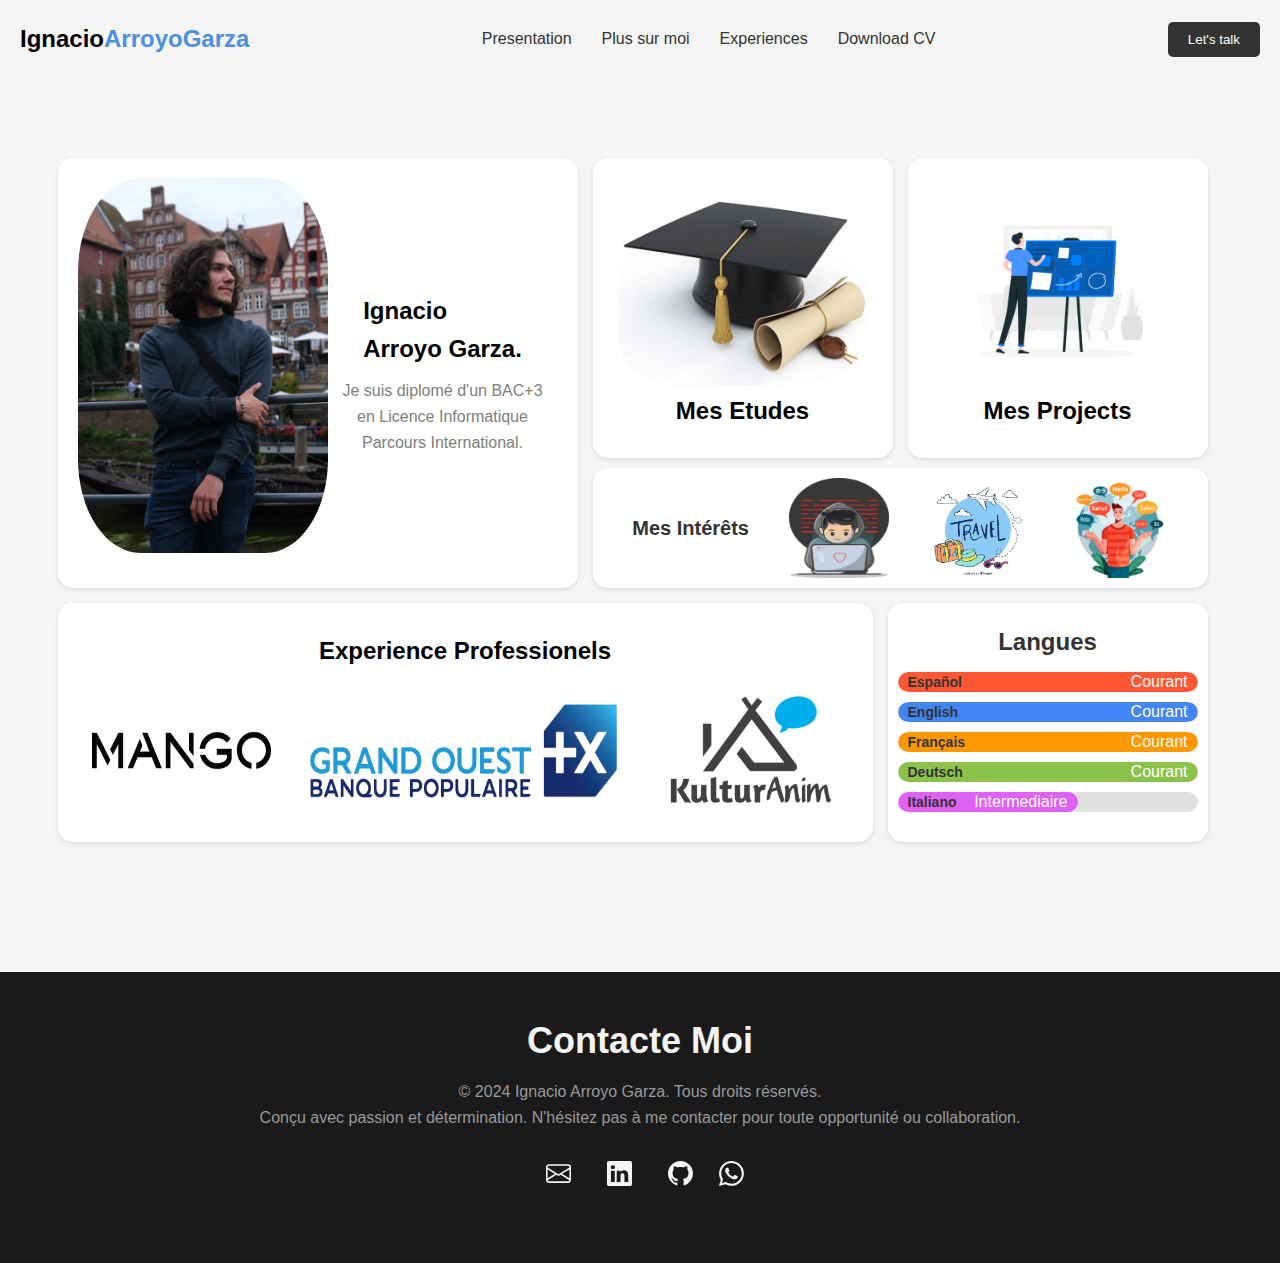
==== index.html @ 251fc9ba "remove of extra CV-website folder that interrupted the website deployment" ====
<!DOCTYPE html>
<html lang="en">
<head>
    <meta charset="UTF-8">
    <meta name="viewport" content="width=device-width, initial-scale=1.0">
    <title>Portfolio</title>
    <link rel="stylesheet" href="assets\css\header.css">
    <link rel="stylesheet" href="assets\css\middle-section.css">
    <link rel="stylesheet" href="assets\css\footer.css">
    <link rel="preconnect" href="https://fonts.googleapis.com">
    <link rel="preconnect" href="https://fonts.gstatic.com" crossorigin>
    <link href="https://fonts.googleapis.com/css2?family=Roboto:ital,wght@0,100;0,300;0,400;0,500;0,700;0,900;1,100;1,300;1,400;1,500;1,700;1,900&display=swap" rel="stylesheet">
</head>
<body>
    <header>
        <div class="logo">
            <a id="page-logo" href="index.html"><h1>Ignacio<span>ArroyoGarza</span></h1></a>
        </div>
        <nav>
            <ul id="navLinks">
                <li><a href="index.html">Presentation</a></li>
                <li><a href="about.html">Plus sur moi</a></li>
                <li><a href="projects.html">Experiences</a></li>
                <!-- <li><a href="contact.html">Contact</a></li> -->
                <li><a href="#">Download CV</a></li>
            </ul>
        </nav>
        <div class="cta">
            <a href="contact.html"><button>Let's talk</button></a>
        </div>
        <div class="hamburger" id="hamburger">
            <div class="line"></div>
            <div class="line"></div>
            <div class="line"></div>
        </div>
    </header>

    <main>
        <section id="middle">
            <div id="grid-lvl1">
                <a href="about.html"  class="link-div" style="text-decoration: none;">
                    <div class="profile-box">
                        <img src="images/photo_profile.jpg" alt="IgnacioArroyo-photo-profile">
                        <div id="profile-text">
                            <h2>Ignacio <br id="name-br"> Arroyo Garza.</h2>
                            <p>Je suis diplomé d'un BAC+3 en Licence Informatique Parcours International.</p>
                        </div>
                    </div>
                </a>
                <div id="grid-lvl1-1">
                    <div id="grid-lvl1-2">
                        <a href="#"  class="link-div" style="text-decoration: none;">
                            <div class="studies-box">
                                <img src="images/studies-photo.jpg">
                                <h2>Mes Etudes</h2>
                            </div>
                        </a>
                        <a href="projects.html#exp-perso"  class="link-div" style="text-decoration: none;">
                            <div class="projects-box">
                                <img src="images/projects-photo.jpg">
                                <h2>Mes Projects</h2>
                            </div>
                        </a>
                    </div>
                    
                        <div class="passions-box">
                            <h2>Mes Intérêts</h2>
                            <img src="images/cybersec.png">
                            <img src="images/travel.jpg">
                            <img src="images/6435775.jpg">
                        </div>
                    
                </div>
            </div>
            <div id="grid-lvl2">
                <a href="projects.html#exp-prof"  class="link-div" style="text-decoration: none;">
                    <div class="exp-box">
                        <h2>Experience Professionels</h2>
                        <div id="exp-images">
                            <img class="img-repair" src="images/Mango-logo.png">
                            <img id="bpgo" src="images/Logo-bpgo.png">
                            <img class="img-repair" src="images/Logo-e1513507819196.png">
                        </div>
                    </div>
                </a>
                
                    <div class="langues-box">
                        <h2>Langues</h2>
                        <div id="langues-columns">                       
                            <div class="language-bar">
                                <span>Español</span>
                                <div class="language-bar-fill spanish">Courant</div>
                            </div>
                        
                            <div class="language-bar">
                                <span>English</span>
                                <div class="language-bar-fill english">Courant</div>
                            </div>
                        
                            <div class="language-bar">
                                <span>Français</span>
                                <div class="language-bar-fill french">Courant</div>
                            </div>
                        
                            <div class="language-bar">
                                <span>Deutsch</span>
                                <div class="language-bar-fill german">Courant</div>
                            </div>
                        
                            <div class="language-bar">
                                <span>Italiano</span>
                                <div class="language-bar-fill italian">Intermediaire</div>
                            </div>                       
                        </div>

                    </div>
                
            </div>
            
        </section>
        
    </main>
    <footer class="footer">
        <div class="footer-content">
            <h2>Contacte Moi</h2>
            <p style="margin: 0%;">&copy; 2024 Ignacio Arroyo Garza. Tous droits réservés.</p>
            <p>Conçu avec passion et détermination. N'hésitez pas à me contacter pour toute opportunité ou collaboration.</p>
            <div class="social-icons">
                <a href="contact.html" class="no-deco">
                    <svg xmlns="http://www.w3.org/2000/svg" width="25" height="25" fill="currentColor" class="bi bi-envelope" viewBox="0 0 16 16">
                        <path d="M0 4a2 2 0 0 1 2-2h12a2 2 0 0 1 2 2v8a2 2 0 0 1-2 2H2a2 2 0 0 1-2-2zm2-1a1 1 0 0 0-1 1v.217l7 4.2 7-4.2V4a1 1 0 0 0-1-1zm13 2.383-4.708 2.825L15 11.105zm-.034 6.876-5.64-3.471L8 9.583l-1.326-.795-5.64 3.47A1 1 0 0 0 2 13h12a1 1 0 0 0 .966-.741M1 11.105l4.708-2.897L1 5.383z"/>
                    </svg>
                </a>
                <a href="https://www.linkedin.com/in/ignacio-arroyo-garza24/" class="no-deco">
                    <svg xmlns="http://www.w3.org/2000/svg" width="25" height="25" fill="currentColor" class="bi bi-linkedin" viewBox="0 0 16 16">
                        <path d="M0 1.146C0 .513.526 0 1.175 0h13.65C15.474 0 16 .513 16 1.146v13.708c0 .633-.526 1.146-1.175 1.146H1.175C.526 16 0 15.487 0 14.854zm4.943 12.248V6.169H2.542v7.225zm-1.2-8.212c.837 0 1.358-.554 1.358-1.248-.015-.709-.52-1.248-1.342-1.248S2.4 3.226 2.4 3.934c0 .694.521 1.248 1.327 1.248zm4.908 8.212V9.359c0-.216.016-.432.08-.586.173-.431.568-.878 1.232-.878.869 0 1.216.662 1.216 1.634v3.865h2.401V9.25c0-2.22-1.184-3.252-2.764-3.252-1.274 0-1.845.7-2.165 1.193v.025h-.016l.016-.025V6.169h-2.4c.03.678 0 7.225 0 7.225z"/>
                    </svg>
                </a>
                <a href="https://github.com/Ignacio-Arroyo" class="no-deco">
                    <svg xmlns="http://www.w3.org/2000/svg" width="25" height="25" fill="currentColor" class="bi bi-github" viewBox="0 0 16 16">
                        <path d="M8 0C3.58 0 0 3.58 0 8c0 3.54 2.29 6.53 5.47 7.59.4.07.55-.17.55-.38 0-.19-.01-.82-.01-1.49-2.01.37-2.53-.49-2.69-.94-.09-.23-.48-.94-.82-1.13-.28-.15-.68-.52-.01-.53.63-.01 1.08.58 1.23.82.72 1.21 1.87.87 2.33.66.07-.52.28-.87.51-1.07-1.78-.2-3.64-.89-3.64-3.95 0-.87.31-1.59.82-2.15-.08-.2-.36-1.02.08-2.12 0 0 .67-.21 2.2.82.64-.18 1.32-.27 2-.27s1.36.09 2 .27c1.53-1.04 2.2-.82 2.2-.82.44 1.1.16 1.92.08 2.12.51.56.82 1.27.82 2.15 0 3.07-1.87 3.75-3.65 3.95.29.25.54.73.54 1.48 0 1.07-.01 1.93-.01 2.2 0 .21.15.46.55.38A8.01 8.01 0 0 0 16 8c0-4.42-3.58-8-8-8"/>
                    </svg>
                </a>
                
                <svg xmlns="http://www.w3.org/2000/svg" width="25" height="25" fill="currentColor" class="bi bi-whatsapp" viewBox="0 0 16 16">
                    <path d="M13.601 2.326A7.85 7.85 0 0 0 7.994 0C3.627 0 .068 3.558.064 7.926c0 1.399.366 2.76 1.057 3.965L0 16l4.204-1.102a7.9 7.9 0 0 0 3.79.965h.004c4.368 0 7.926-3.558 7.93-7.93A7.9 7.9 0 0 0 13.6 2.326zM7.994 14.521a6.6 6.6 0 0 1-3.356-.92l-.24-.144-2.494.654.666-2.433-.156-.251a6.56 6.56 0 0 1-1.007-3.505c0-3.626 2.957-6.584 6.591-6.584a6.56 6.56 0 0 1 4.66 1.931 6.56 6.56 0 0 1 1.928 4.66c-.004 3.639-2.961 6.592-6.592 6.592m3.615-4.934c-.197-.099-1.17-.578-1.353-.646-.182-.065-.315-.099-.445.099-.133.197-.513.646-.627.775-.114.133-.232.148-.43.05-.197-.1-.836-.308-1.592-.985-.59-.525-.985-1.175-1.103-1.372-.114-.198-.011-.304.088-.403.087-.088.197-.232.296-.346.1-.114.133-.198.198-.33.065-.134.034-.248-.015-.347-.05-.099-.445-1.076-.612-1.47-.16-.389-.323-.335-.445-.34-.114-.007-.247-.007-.38-.007a.73.73 0 0 0-.529.247c-.182.198-.691.677-.691 1.654s.71 1.916.81 2.049c.098.133 1.394 2.132 3.383 2.992.47.205.84.326 1.129.418.475.152.904.129 1.246.08.38-.058 1.171-.48 1.338-.943.164-.464.164-.86.114-.943-.049-.084-.182-.133-.38-.232"/>
                </svg>
            </div>
        </div>
    </footer>
    <script src="assets\js\script.js"></script>
</body>
</html>
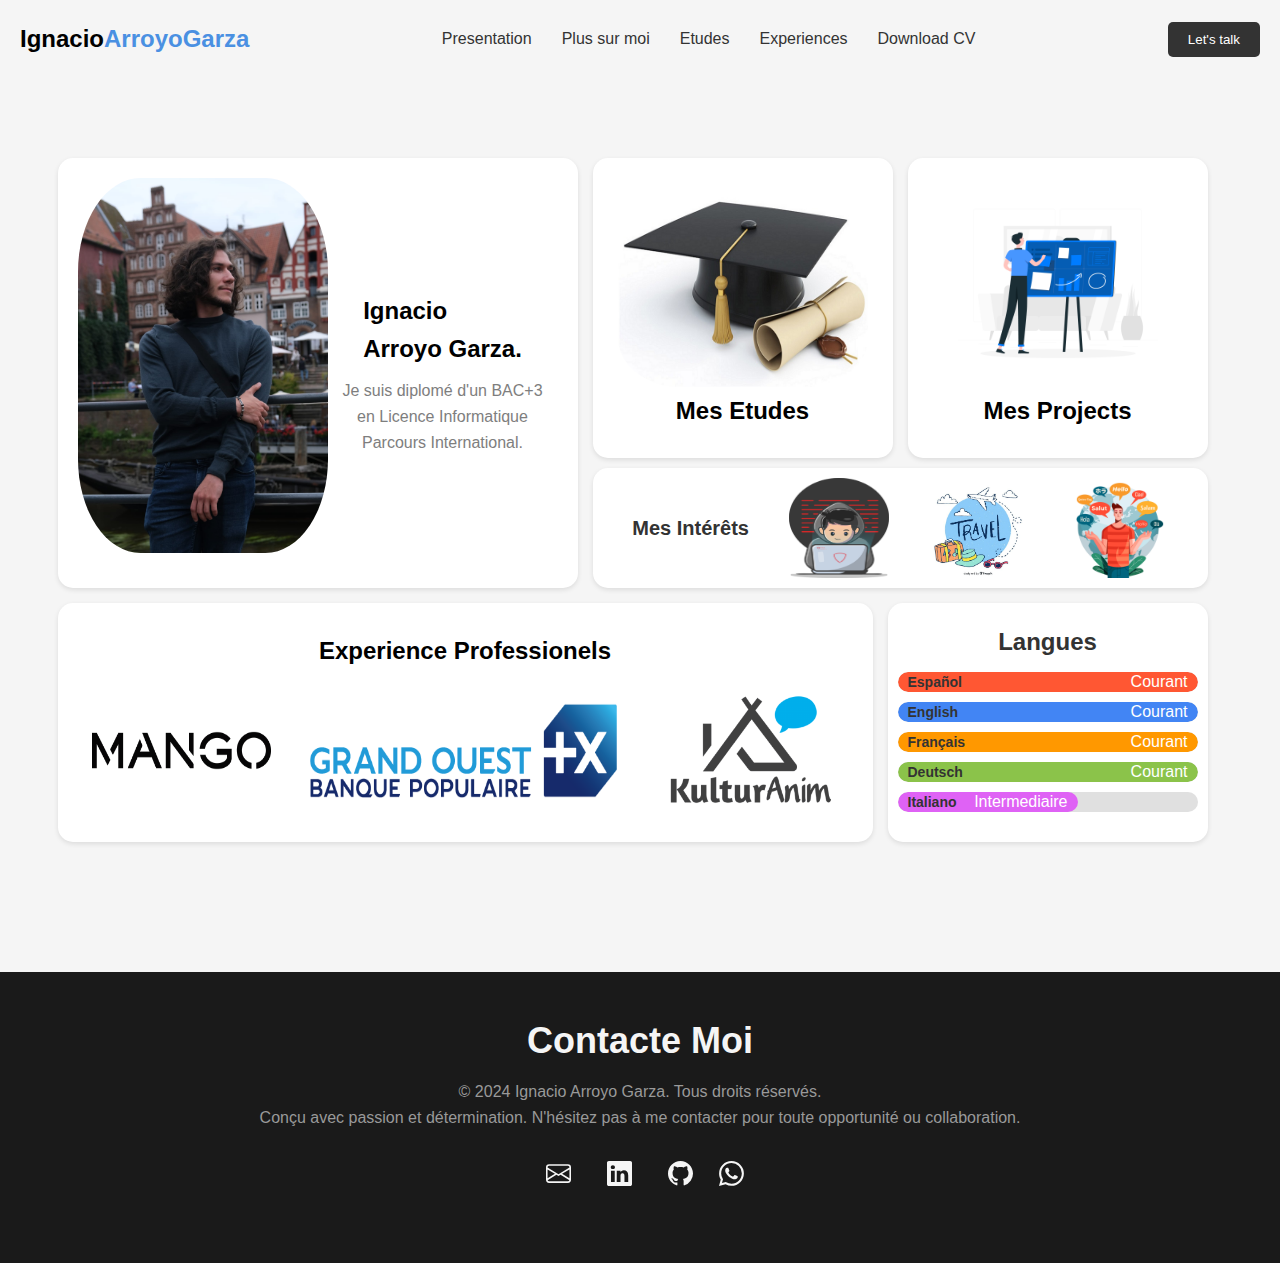
==== commit 76fe95db: "add of study page" ====
--- a/index.html
+++ b/index.html
@@ -20,6 +20,7 @@
             <ul id="navLinks">
                 <li><a href="index.html">Presentation</a></li>
                 <li><a href="about.html">Plus sur moi</a></li>
+                <li><a href="etudes.html">Etudes</a></li>
                 <li><a href="projects.html">Experiences</a></li>
                 <!-- <li><a href="contact.html">Contact</a></li> -->
                 <li><a href="#">Download CV</a></li>
@@ -49,7 +50,7 @@
                 </a>
                 <div id="grid-lvl1-1">
                     <div id="grid-lvl1-2">
-                        <a href="#"  class="link-div" style="text-decoration: none;">
+                        <a href="etudes.html"  class="link-div" style="text-decoration: none;">
                             <div class="studies-box">
                                 <img src="images/studies-photo.jpg">
                                 <h2>Mes Etudes</h2>
